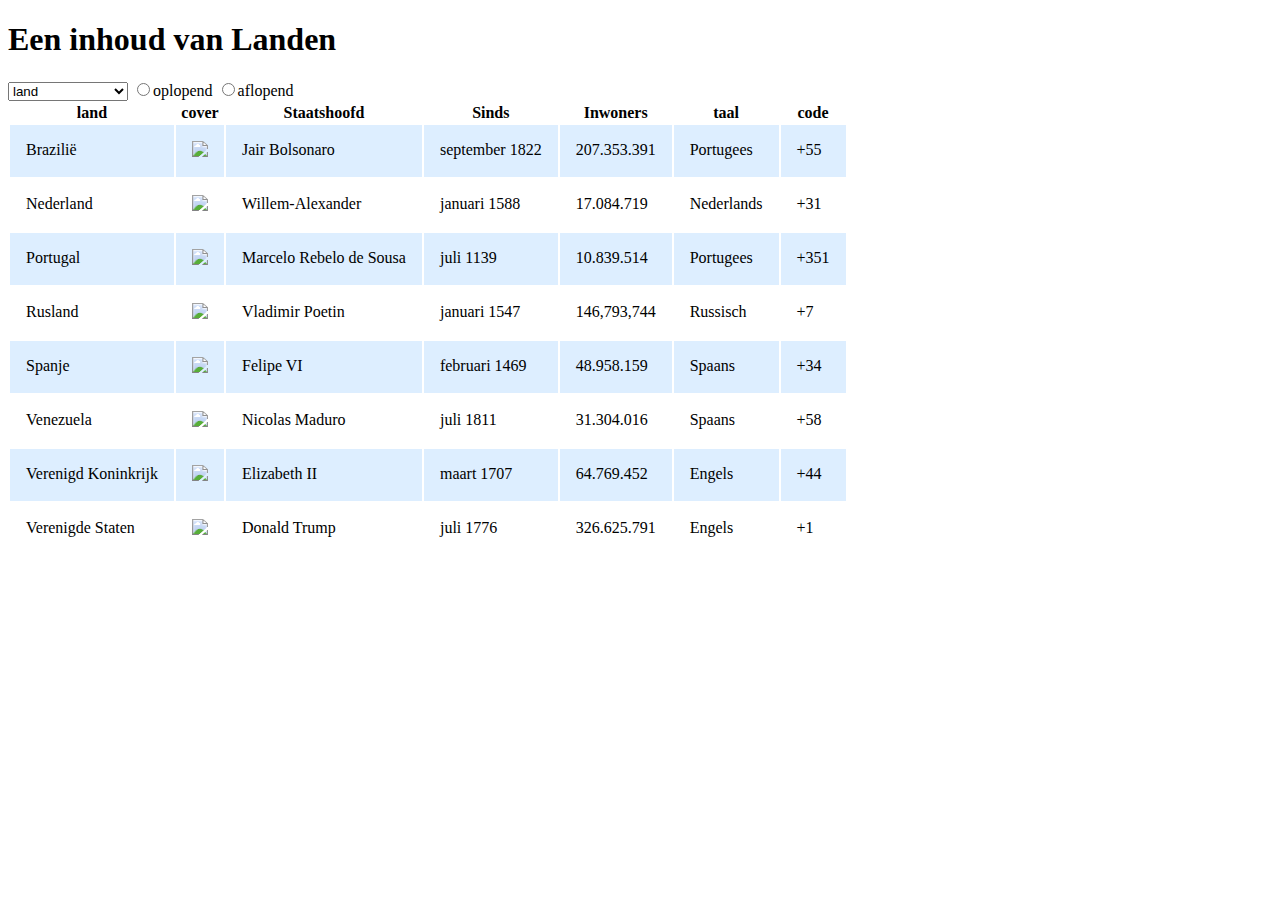
==== index.html @ 2dc9f204 "Add files via upload" ====
<!DOCTYPE html>
<html>
<head>
    <meta charset="utf-8" />
    <meta http-equiv="X-UA-Compatible" content="IE=edge">
    <title>Page Title</title>
    <meta name="viewport" content="width=device-width, initial-scale=1">
    <link rel="stylesheet" type="text/css" media="screen" href="styl.css" />
</head>
<body>
    <h1>Een inhoud van Landen</h1>
    <select id="kenmerk">
        <option value="land" selected>land</option>
        <option value="Staatshoofd">Staatshoofd</option>
        <option value="jsDatum">Jaar van Origine</option>
        <option value="Inwoners">Inwoners</option>
        <option value="taal">Taal</option>
        <option value="code">land code</option>
        </option>
    </select>
    <!-- radiobuttons voor oplopend en aflopend sorteren -->
    <label><input type="radio" name="oplopend" value="1">oplopend</label>
    <label><input type="radio" name="oplopend" value="-1">aflopend</label>
    <div id="uitvoer"></div> 
    <script src="scriptt.js"></script>
</body>
</html>
---- styl.css ----
.Selectie__cover{
    max-width: 100px;
}

.Selectie__rij--accent {
    background-color: #def;
}
.Selectie__data{
    padding: 1em;
    vertical-align: top;
}
.Selectie__data:nth-child(3) {

}
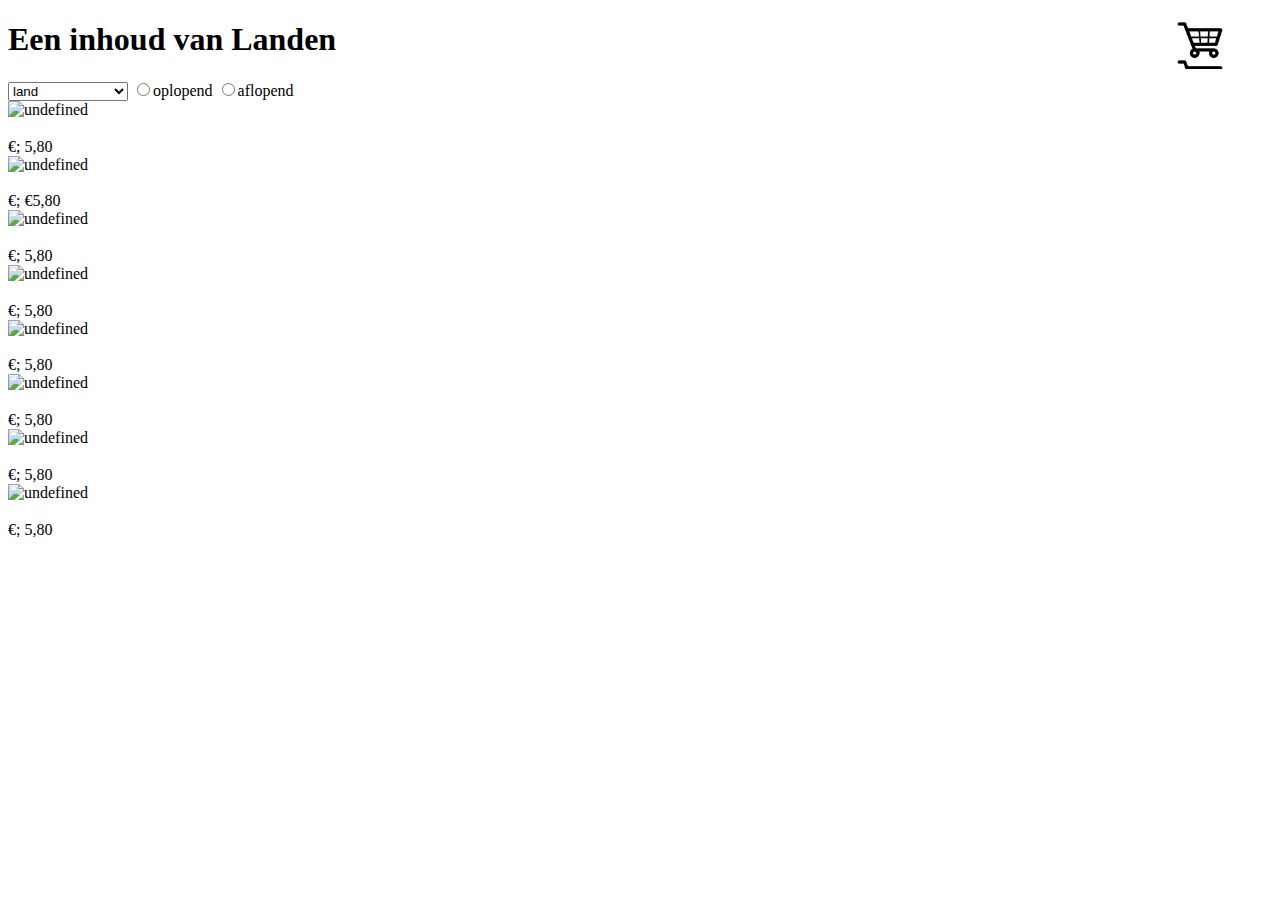
==== commit 954af19a: "change1" ====
--- a/index.html
+++ b/index.html
@@ -8,6 +8,7 @@
     <link rel="stylesheet" type="text/css" media="screen" href="styl.css" />
 </head>
 <body>
+    <div class="winkelwagen"><span class="winkelwagen__aantal"></span></div>
     <h1>Een inhoud van Landen</h1>
     <select id="kenmerk">
         <option value="land" selected>land</option>
--- a/styl.css
+++ b/styl.css
@@ -12,4 +12,34 @@
 }
 .Selectie__data:nth-child(3) {
 
+}
+.boekselectie {
+    display: grid;
+    grid-template-columns: auto 1fr auto;
+    grid-gap: 1em;
+    margin-bottom: 1em;
+}
+
+.boekselectie__prijs {
+    font-size: 2em;
+}
+.winkelwagen {
+    width: 3em;
+    height: 3em;
+    background-image: url('images/winkelwagen.png');
+    background-size: contain;
+    float: right;
+    margin-right: 3em;
+    position: relative;
+}
+.winkelwagen__aantal:not(:empty){
+    background-color: #f00;
+    display: inline-block;
+    color: #fff;
+    position: absolute;
+    top: -.5em;
+    right: -.9em;
+    line-height: .5em;
+    padding: .5em;
+    border-radius: 50%;
 }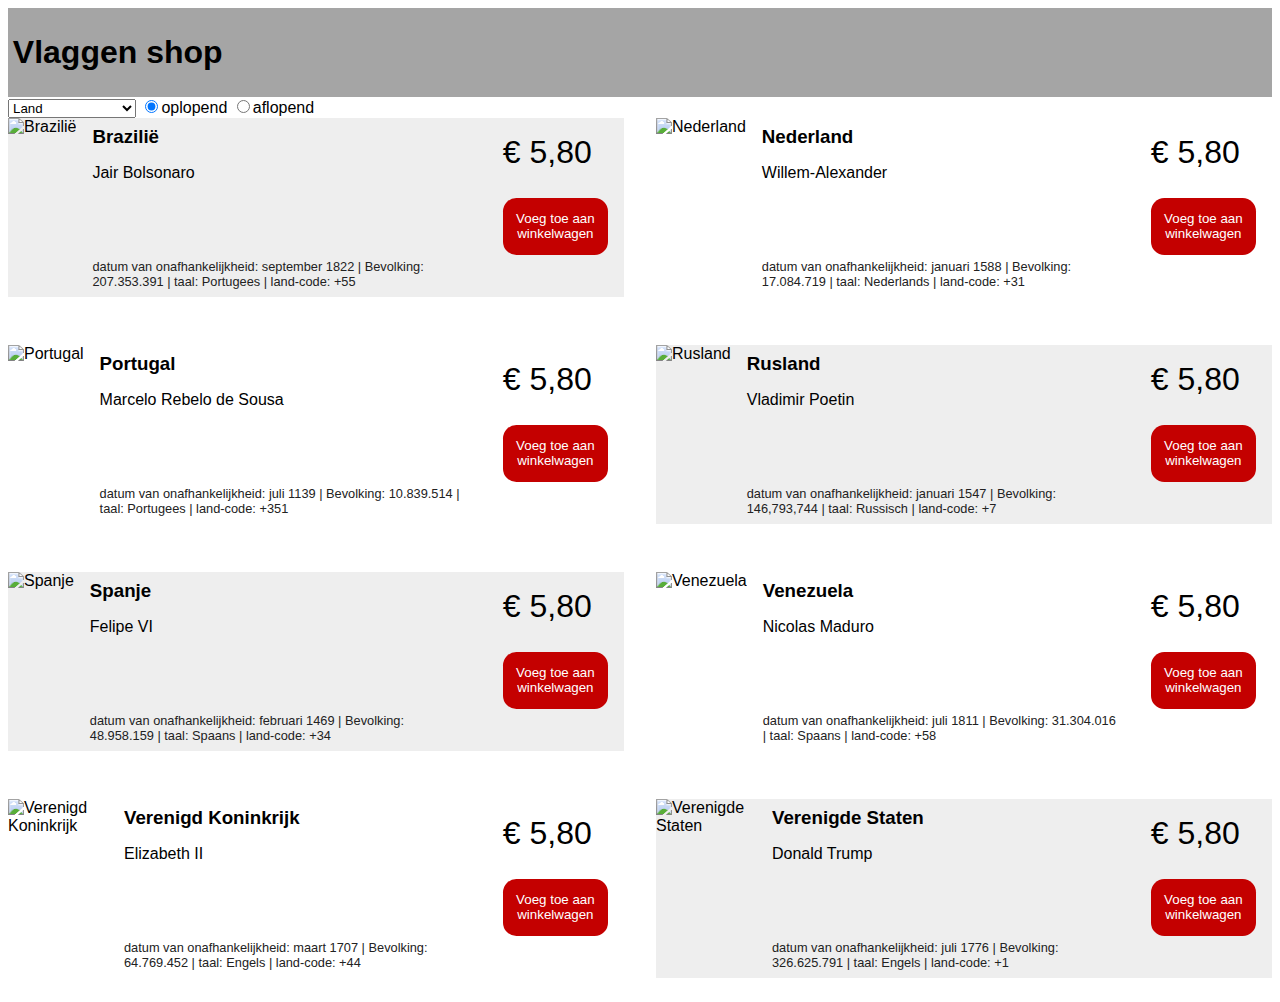
==== commit 88b9305d: "Add files via upload" ====
--- a/index.html
+++ b/index.html
@@ -1,28 +1,34 @@
 <!DOCTYPE html>
-<html>
+<html lang="nl">
+
 <head>
-    <meta charset="utf-8" />
-    <meta http-equiv="X-UA-Compatible" content="IE=edge">
-    <title>Page Title</title>
-    <meta name="viewport" content="width=device-width, initial-scale=1">
-    <link rel="stylesheet" type="text/css" media="screen" href="styl.css" />
+  <meta charset="utf-8">
+  <title>Vlaggen shop</title>
+  <meta name="viewport" content="width=device-width, initial-scale=1">
+  <link rel="stylesheet" href="styl.css">
 </head>
-<body>
-    <div class="winkelwagen"><span class="winkelwagen__aantal"></span></div>
-    <h1>Een inhoud van Landen</h1>
-    <select id="kenmerk">
-        <option value="land" selected>land</option>
-        <option value="Staatshoofd">Staatshoofd</option>
-        <option value="jsDatum">Jaar van Origine</option>
-        <option value="Inwoners">Inwoners</option>
-        <option value="taal">Taal</option>
-        <option value="code">land code</option>
-        </option>
-    </select>
-    <!-- radiobuttons voor oplopend en aflopend sorteren -->
-    <label><input type="radio" name="oplopend" value="1">oplopend</label>
-    <label><input type="radio" name="oplopend" value="-1">aflopend</label>
-    <div id="uitvoer"></div> 
-    <script src="scriptt.js"></script>
+
+<body lang="nl">
+  <header class="header">
+    <a href="bestel.html">
+      <div class="winkelwagen"><span class="winkelwagen__aantal"></span></div>
+    </a>
+    <h1>Vlaggen shop</h1>
+  </header>
+  <select id="kenmerk">
+    <option value="titelUpper" selected>Land</option>
+    <option value="sorteerAuteurs">Staatshoofd</option>
+    <option value="Datums">Onafhankelijkheid</option>
+    <option value="paginas">Bevolking</option>
+    <option value="Taal">Taal</option>
+    <option value="prijs">Prijs</option>
+  </select>
+
+  <!-- radiobuttons voor oplopend en aflopend sorteren -->
+  <label><input type="radio" name="lopend" value="1" checked="checked">oplopend</label>
+  <label><input type="radio" name="lopend" value="-1">aflopend</label>
+  <div id="uitvoer"></div>
+  <script src="shop.js" charset="utf-8"></script>
 </body>
-</html>+
+</html>
--- a/styl.css
+++ b/styl.css
@@ -1,45 +1,167 @@
-
-.Selectie__cover{
-    max-width: 100px;
-}
-
-.Selectie__rij--accent {
-    background-color: #def;
-}
-.Selectie__data{
-    padding: 1em;
-    vertical-align: top;
-}
-.Selectie__data:nth-child(3) {
-
-}
-.boekselectie {
-    display: grid;
-    grid-template-columns: auto 1fr auto;
-    grid-gap: 1em;
-    margin-bottom: 1em;
-}
-
-.boekselectie__prijs {
-    font-size: 2em;
-}
-.winkelwagen {
-    width: 3em;
-    height: 3em;
-    background-image: url('images/winkelwagen.png');
-    background-size: contain;
-    float: right;
-    margin-right: 3em;
-    position: relative;
-}
-.winkelwagen__aantal:not(:empty){
-    background-color: #f00;
-    display: inline-block;
-    color: #fff;
-    position: absolute;
-    top: -.5em;
-    right: -.9em;
-    line-height: .5em;
-    padding: .5em;
-    border-radius: 50%;
-}+body {
+  font-family: -apple-system, BlinkMacSystemFont, 'Segoe UI', Roboto, Oxygen, Ubuntu, Cantarell, 'Open Sans', 'Helvetica Neue', sans-serif;
+}
+
+.header {
+  position: sticky;
+  top: 0;
+  margin: 0;
+  padding: .3em;
+  background-color: rgb(165, 165, 165);
+}
+
+.winkelwagen {
+  width: 3em;
+  height: 3em;
+  background-image: url('https://image.flaticon.com/icons/png/512/34/34627.png');
+  background-size: contain;
+  float: right;
+  margin-right: 3em;
+  position: relative;
+  cursor: pointer;
+}
+
+.winkelwagen__aantal:not(:empty) {
+  background: #f00;
+  display: inline-block;
+  color: #fff;
+  position: absolute;
+  top: -.5em;
+  right: -.9em;
+  line-height: .5em;
+  padding: .5em;
+  border-radius: 50%;
+}
+
+.landSelectie__cover {
+  max-width: 100px;
+}
+
+.landSelectie__rij--accent {
+  background-color: #def;
+}
+
+.landSelectie__data-cel {
+  padding: 1em;
+  vertical-align: top;
+}
+
+.landSelectie__data-cel:nth-child(3) {
+  padding: 0;
+}
+
+/* Layout voor de sections */
+.landSelectie {
+  display: grid;
+  grid-template-columns: auto 1fr auto;
+  grid-gap: 1em;
+  margin-bottom: 1em;
+}
+
+.landSelectie:nth-child(even) {
+  background-color: #eee;
+
+}
+.landSelectie__main {
+  display: grid;
+  grid-template-rows: auto 1fr auto;
+  padding: .5em 0;
+}
+.landSelectie__titel {
+  margin: 0;
+}
+
+.landSelectie__overig {
+  margin: 0;
+  font-size: .8em;
+  color: #222;
+}
+
+.landSelectie__prijs {
+  font-size: 2em;
+  padding: .5em;
+}
+
+.landSelectie__button {
+  display: block;
+  margin: 2em auto;
+  background-color: rgb(196, 0, 0);
+  transition: 0.3s;
+  cursor: pointer;
+  color: #fff;
+  padding: 1em;
+  border-radius: 1em;
+  border: none;
+}
+
+.landSelectie__button:hover {
+  background-color: rgb(255, 0, 0);
+}
+
+/* BestelPagina */
+
+.besteldland {
+  display: grid;
+  grid-template-columns: auto 1fr auto 3em;
+  grid-gap: 2em;
+  margin-bottom: .5em;
+}
+
+.besteldland__cover {
+  max-width: 50px;
+}
+
+.besteldland__titel {
+  font-weight: normal;
+  font-size: 1em;
+}
+
+.besteldland__verwijder {
+  width: 2em;
+  height: 2em;
+  background-image: url('https://image.flaticon.com/icons/png/512/64/64022.png');
+  background-size: cover;
+  cursor: pointer;
+  border-radius: .3em;
+  background-color: transparent;
+  transition: background-color 0.3s ease-out;
+}
+
+.besteldland__verwijder:hover {
+  background-color: #f66;
+}
+
+.besteldland__totaaltekst {
+  grid-column: 2;
+  text-align: right;
+}
+.besteldland__totaalprijs {
+  grid-column: 3;
+  border-top: 2px solid grey;
+  padding-top: .3em;
+}
+
+@media screen and (min-width: 40em) {
+  .besteldland {
+    max-width: 40em;
+    margin: 0 auto;
+
+  }
+}
+
+@media screen and (min-width: 60em) {
+  #uitvoer {
+    display: grid;
+    grid-template-columns: 1fr 1fr;
+    grid-gap: 2em;
+  }
+
+  .landSelectie:nth-child(even) {
+    background-color: inherit;
+  }
+
+  .landSelectie:nth-child(4n+1),
+  .landSelectie:nth-child(4n+4) {
+    background-color: #eee;
+  }
+}
